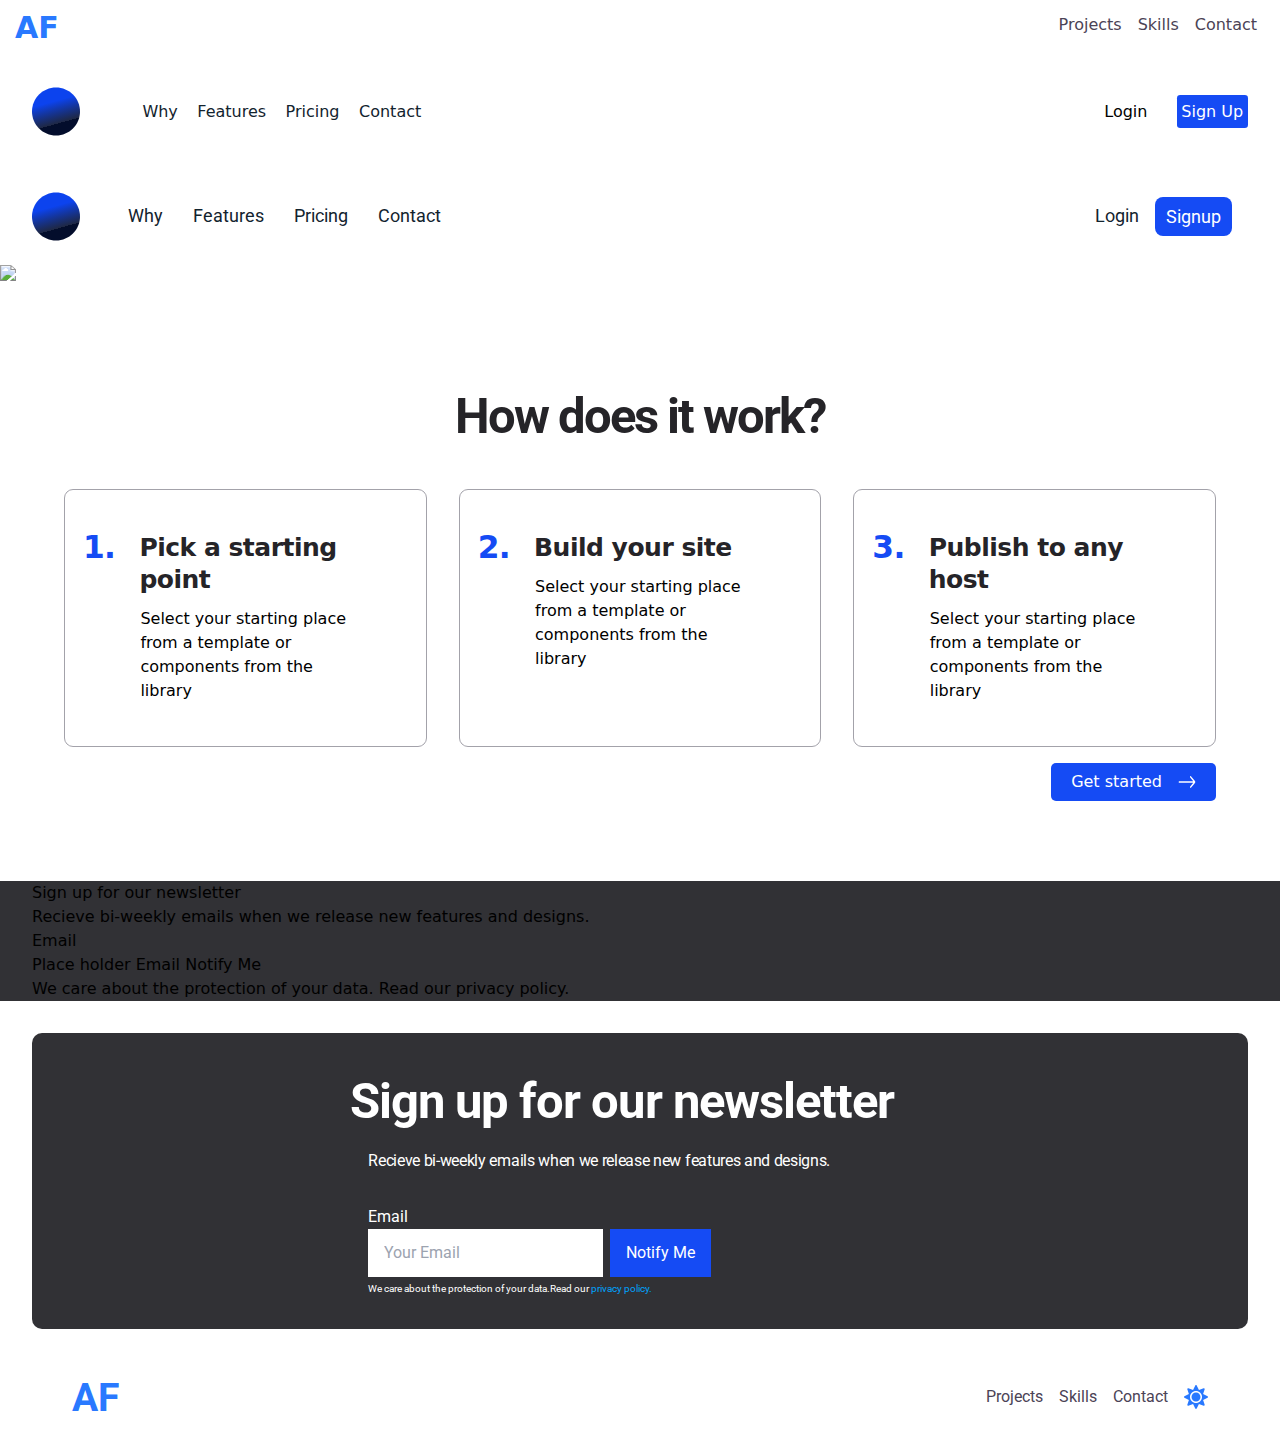
==== index.html @ aceb2766 "Repository created at https://github.com/AliyahHA/primo-nav-site, building and pushing site" ====
<!DOCTYPE html>
<html lang="en">
  <head>
    <meta charset="utf-8" />
    <meta name="viewport" content="width=device-width, initial-scale=1.0" />
    <link rel="stylesheet" type="text/css" href="./styles.css" />
  </head>
  <body data-instant-intensity="all" class="primo-page">
    <div class="block" id="block-ejhxn">
      <div class="primo-component" id="component-ejhxn">
        <div>
          <link
            rel="stylesheet"
            href="https://pro.fontawesome.com/releases/v5.10.0/css/all.css"
            integrity="sha384-AYmEC3Yw5cVb3ZcuHtOA93w35dYTsvhLPVnYs9eStHfGJvOvKxVfELGroGkvsg+p"
            crossorigin="anonymous"
          />

          <section class="pg-container">
            <div class="logo">
              <div>
                <h1>AF</h1>
              </div>
            </div>
            <div class="links">
              <a href="link">Projects</a>
              <a href="link">Skills</a>
              <a href="link">Contact</a>
              <button class="fas fa-sun"></button>
            </div>
          </section>
        </div>
      </div>
      <style type="text/css">
        #component-ejhxn .pg-container{
            display:grid;
            grid-auto-flow: column;
            justify-content: space-between;
            padding: 5px 15px;
          }
          #component-ejhxn .logo h1 {
              font-weight: bold;
              color: #2979FF;
              font-size: 30px
            }
          #component-ejhxn .links{
            color: #4B4356;
            display: flex;
          }
          #component-ejhxn .links a {
            margin: 4px;
            padding: 4px;
          }
          #component-ejhxn a:hover {
            border-bottom-width: 0.1rem;
            border-color: #4B4356 ;
          }
      </style>
    </div>

    <div class="block" id="block-znrgj">
      <div class="primo-component" id="component-znrgj">
        <div>
          <link
            href="https://fonts.googleapis.com/css2?family=Roboto:wght@300&display=swap"
            rel="stylesheet"
          />

          <section class="page-container">
            <svg
              class="logo"
              width="48"
              height="49"
              viewBox="0 0 48 49"
              fill="none"
              xmlns="http://www.w3.org/2000/svg"
            >
              <path
                d="M48 24.5C48 37.7548 37.2548 48.5 24 48.5C10.7452 48.5 0 37.7548 0 24.5C0 11.2452 10.7452 0.5 24 0.5C37.2548 0.5 48 11.2452 48 24.5Z"
                fill="url(#paint0_linear)"
              />
              <defs>
                <linearGradient
                  id="paint0_linear"
                  x1="30.5"
                  y1="12"
                  x2="36.5"
                  y2="33.5"
                  gradientUnits="userSpaceOnUse"
                >
                  <stop stop-color="#0C43EE" />
                  <stop offset="1" stop-color="#030D2C" stop-opacity="0.89" />
                  <stop offset="1" stop-color="#030D2C" />
                </linearGradient>
              </defs>
            </svg>
            <div class="nav-links">
              <a href="">Why</a>
              <a href="">Features</a>
              <a href="">Pricing</a>
              <a href="">Contact</a>
            </div>

            <div class="login-items">
              <a href="">Login</a>
              <button aria-label="" class="buttom">Sign Up</button>
            </div>
          </section>
        </div>
      </div>
      <style type="text/css">
        #component-znrgj section {
            display: flex;
            max-width: 1400px;
            padding: 2rem 2rem;
            margin: 0 auto;
            width: 100%;
            align-items: center;
          }
          #component-znrgj .nav-links a {
              margin-left: 0.9rem;
              color: #12232E;
              line-height: 24px;
            }
          #component-znrgj .login-items {
            margin-left: auto;
          }
          #component-znrgj .login-items a {
              margin-right: 24px;
            }
          #component-znrgj .logo {
            margin-right: 48px;
          }
          #component-znrgj button {
            background-color: #154BF4;
            border-radius: 0.2rem;
            color: #FFFF;
            padding: 0.3rem;
          }
          #component-znrgj a:hover {
              border-bottom: 2px solid #4B4356;
              font-weight: 600;
            }
          @media (max-width: 700px) {
            #component-znrgj section {
              flex-direction: colmun;
              gap: 0;
            }
              #component-znrgj section .nav-links {
                flex-direction: colmun;
              }
          }
      </style>
    </div>

    <div class="block" id="block-fbhpm">
      <div class="primo-component" id="component-fbhpm">
        <div>
          <section>
            <div>
              <svg
                width="48"
                height="49"
                viewBox="0 0 48 49"
                xmlns="http://www.w3.org/2000/svg"
              >
                <path
                  d="M48 24.5C48 37.7548 37.2548 48.5 24 48.5C10.7452 48.5 0 37.7548 0 24.5C0 11.2452 10.7452 0.5 24 0.5C37.2548 0.5 48 11.2452 48 24.5Z"
                  fill="url(#paint0_linear)"
                />
                <defs>
                  <linearGradient
                    id="paint0_linear"
                    x1="30.5"
                    y1="12"
                    x2="36.5"
                    y2="33.5"
                    gradientUnits="userSpaceOnUse"
                  >
                    <stop stop-color="#0C43EE" />
                    <stop offset="1" stop-color="#030D2C" stop-opacity="0.89" />
                    <stop offset="1" stop-color="#030D2C" />
                  </linearGradient>
                </defs>
              </svg>
            </div>
            <nav class="nav-items">
              <a class="nav-link" href="">Why</a>
              <a class="nav-link" href="">Features</a>
              <a class="nav-link" href="">Pricing</a>
              <a class="nav-link" href="">Contact</a>
              <div class="hamburger">
                <span class="bar"></span>
                <span class="bar"></span>
                <span class="bar"></span>
              </div>
              <a href="">Login</a>
            </nav>
            <button>Signup</button>
          </section>
        </div>
        <script type="module">
                  const primo = {
                    id: 'fbhpm',
                    data: {"nav":[{"label":"Why"},{"label":"Features"},{"label":"Pricing"},{"label":"Contact"}],"login":"Login","signup":"Signup","bar":[{"bars":"bar"},{"bars":"bar"},{"bars":"bar"}]},
                    fields: [{"id":"fdyet","key":"nav","label":"Site Navigation bar","value":[{"label":"Why"},{"label":"Features"},{"label":"Pricing"},{"label":"Contact"}],"type":"repeater","fields":[{"id":"kypwr","key":"label","label":"Site Navigation Item","value":"","type":"text"}]},{"id":"bikjx","key":"login","label":"Login Link","value":"Login","type":"text","fields":[]},{"id":"tligf","key":"signup","label":"Signup Button","value":"Signup","type":"text","fields":[]},{"id":"abjiy","key":"bar","label":"Hamburger Bar","value":[{"bars":"bar"},{"bars":"bar"},{"bars":"bar"}],"type":"repeater","fields":[{"id":"xhocc","key":"bars","label":"Bar Icons","value":"","type":"text"}]}]
                  }
                  const hamburger = document.querySelector(".hamburger");
          const navMenu = document.querySelector(".nav-items");

          hamburger.addEventListener("click", mobileMenu);

          function mobileMenu() {
              hamburger.classList.toggle("active");
              navMenu.classList.toggle("active");
          }
          const navLink = document.querySelectorAll(".nav-link");

          navLink.forEach(n => n.addEventListener("click", closeMenu));

          function closeMenu() {
              hamburger.classList.remove("active");
              navMenu.classList.remove("active");
          }
        </script>
      </div>
      <style type="text/css">
        #component-fbhpm section {
            -primary-color: #2979FF;
            --color-text: #12232E;
            --hover-text-color: #000000;
            --ff-main: 'Roboto', sans-serif;
            --button-color: #154BF4;
            width: 100%;
            padding: 1.5rem 2rem;
            max-width: 1400px;
            margin: 0 auto;
            font-family: var(--ff-main);
            display: flex;
            place-items: center;
          }
            #component-fbhpm section nav {
              display: flex;
              flex: 1;
              margin-left: 2rem;
            }
            #component-fbhpm section nav a {
                margin-left: 1rem;
              }
            #component-fbhpm section a {
              margin-right: 14px;
            }
            #component-fbhpm section button {
              background-color: var(--button-color);
              color: white;
              padding: 0.4rem 0.7rem;
              border-radius: 0.5rem;
              font-size: 18px;
              margin-right: 1rem;
            }
          #component-fbhpm a {
            color: var(--color-text);
            border-bottom: 2px solid transparent;
            transition: border-color 0.1s;
            font-size: 18px;
            font-weight: 400;
          }
          #component-fbhpm a:hover {
            border-bottom: 2px solid;
            color: var(--hover-text-color);
          }
          #component-fbhpm a:last-child{
            margin-left: auto;
            margin-right: 1rem;
          }
          #component-fbhpm .hamburger {
            display: none;
          }
          #component-fbhpm .bar {
            display: block;
            width: 25px;
            height: 3px;
            margin: 5px auto;
            transition: all 0.3s ease-in-out;
            background-color: #101010;
          }
          @media (max-width: 768px) {
            #component-fbhpm section {
              justify-content: center;
              justify-content: space-between;
            }
              #component-fbhpm section .nav-items {
                position: fixed;
                top: 5.5rem;
                right: 8rem;
                flex-direction: column;
                width: 30%;
                border-radius: 10px;
                transition: 0.3s;
                box-shadow:
              0 10px 27px rgba(0, 0, 0, 0.05);
              }
                #component-fbhpm section .nav-items a {
                  margin: 12px auto;
                }
                #component-fbhpm section .nav-items a:last-child {
                  margin: 1rem auto;
                }
              #component-fbhpm section .nav-items.active {
                left: 100%;
              }
              #component-fbhpm section nav > a {
                margin: 1rem 0;
              }
              #component-fbhpm section .hamburger {
                display: block;
                cursor: pointer;
                position: fixed;
                top: 2rem;
                right: 0.4rem;
              }
              #component-fbhpm section hamburger.active .bar:nth-child(2) {
                color: white;
              }
              #component-fbhpm section .hamburger.active .bar:nth-child(1) {
                transform: translateY(8px) rotate(45deg);
              }
              #component-fbhpm section .hamburger.active .bar:nth-child(3) {
                transform: translateY(-8px) rotate(-45deg);
              }
          }
      </style>
    </div>

    <div class="block" id="block-odnqq">
      <div class="primo-component" id="component-odnqq">
        <div>
          <div>
            <img class="mx-auto" src="https://i.imgur.com/R2Yji5I.png" />
          </div>

          <section>
            <div class="title">How does it work?</div>
            <div class="cards">
              <div class="content">
                <span>1. </span>
                <div>
                  <h1>Pick a starting point</h1>
                  <p>
                    Select your starting place from a template or components
                    from the library
                  </p>
                </div>
              </div>

              <div class="content">
                <span>2. </span>
                <div>
                  <h1>Build your site</h1>
                  <p>
                    Select your starting place from a template or components
                    from the library
                  </p>
                </div>
              </div>

              <div class="content">
                <span>3. </span>
                <div>
                  <h1>Publish to any host</h1>
                  <p>
                    Select your starting place from a template or components
                    from the library
                  </p>
                </div>
              </div>
            </div>

            <button>
              <div class="btn">Get started</div>
              <svg
                width="18"
                height="24"
                viewBox="0 0 18 24"
                fill="none"
                xmlns="http://www.w3.org/2000/svg"
              >
                <g clip-path="url(#clip0_215:1474)">
                  <path
                    d="M12.3025 6.16453L12.0342 6.49594C11.8563 6.7156 11.8563 7.07175 12.0342 7.29145L15.2189 11.2029H0.955357C0.703886 11.2029 0.5 11.4547 0.5 11.7654V12.2341C0.5 12.5448 0.703886 12.7966 0.955357 12.7966H15.2189L12.0342 16.7081C11.8563 16.9277 11.8563 17.2839 12.0342 17.5036L12.3025 17.835C12.4803 18.0547 12.7686 18.0547 12.9464 17.835L17.3666 12.3975C17.5444 12.1778 17.5444 11.8217 17.3666 11.602L12.9464 6.16453C12.7686 5.94483 12.4803 5.94483 12.3025 6.16453Z"
                    fill="white"
                  />
                </g>
                <defs>
                  <clipPath id="clip0_215:1474">
                    <rect
                      width="17"
                      height="24"
                      fill="white"
                      transform="translate(0.5)"
                    />
                  </clipPath>
                </defs>
              </svg>
            </button>
          </section>
        </div>
        <script type="module">
          const primo = {
            id: 'odnqq',
            data: {"card":[{"numbers":"1.","title":"Pick a starting point ","subtitle":"Select your starting place from a template or components from the library"},{"numbers":"2.","title":"Build your site","subtitle":"Select your starting place from a template or components from the library"},{"numbers":"3.","title":"Publish to any host","subtitle":"Select your starting place from a template or components from the library"}]},
            fields: [{"id":"xmqmb","key":"card","label":"Cards","value":[{"numbers":"1.","title":"Pick a starting point ","subtitle":"Select your starting place from a template or components from the library"},{"numbers":"2.","title":"Build your site","subtitle":"Select your starting place from a template or components from the library"},{"numbers":"3.","title":"Publish to any host","subtitle":"Select your starting place from a template or components from the library"}],"type":"repeater","fields":[{"id":"ndnbs","key":"numbers","label":"Number before the title","value":"","type":"text"},{"id":"zybwx","key":"title","label":"The title","value":"","type":"text"},{"id":"yjkca","key":"subtitle","label":"small paragraph after title","value":"","type":"text"}]}]
          }
          se
        </script>
      </div>
      <style type="text/css">
        #component-odnqq section {
            max-width: 1500px;
            display: flex;
            flex-direction: column;
            padding: 4rem 4rem 4rem 4rem;
          }
          #component-odnqq .title {
            font-family: var(--ff-main);
            font-weight: 700;
            font-size: 49px;
            line-height: 64px;
            letter-spacing: -0.04em;
            color: #252428;
            align-self: center;
            display: flex;
            margin: 40px 0px;
          }
          #component-odnqq .content {
            display: flex;
            border: 0.5px #A3A2AA solid;
            background: #FFFFFF;
            padding: 41px 18px;
            border-radius: 9px;
            color: #252428;
          }
          #component-odnqq p {
            margin: 2px 25px;
            padding-top: 9px;
            padding-right: 20px;
            font-size: 16px;
            color: #000000;
          }
          #component-odnqq h1 {
            font-weight: bold;
            font-size: 25px;
            line-height: 32px;
            letter-spacing: -0.02em;
            margin: 1px 24px;
            color: 252428;
          }
          #component-odnqq .cards {
            display: grid;
            justify-items: center;
            grid-template-columns: repeat(auto-fit, minmax(20rem, 1fr));
            gap: 1rem;
          }
          #component-odnqq button {
            display: flex;
            background-color: #154BF4;
            padding: 7px 20px;
            margin-bottom: 1rem;
            margin-top: 1rem;
            color: white;
            border-radius: 5px;
            align-self: end;
          }
          #component-odnqq span {
            color: #154BF4;
            font-size: 31.25px;
            line-height: 32px;
            letter-spacing: -0.02em;
            font-weight: bold;
          }
          #component-odnqq svg{
            margin-left: 1rem;
          }
          @media (min-width: 768px) {
            #component-odnqq section {
              display: flex;
              flex-direction: column;
            }
              #component-odnqq section .cards {
                gap: 2rem;
              }
          }
      </style>
    </div>

    <div class="block" id="block-sakqg">
      <div class="primo-component" id="component-sakqg">
        <div>
          <section class="container">
            <h1>Sign up for our newsletter</h1>
            <p>
              Recieve bi-weekly emails when we release new features and designs.
            </p>

            <div>
              <span>Email</span>
              <div>
                <button>Place holder Email</button>
                <button>Notify Me</button>
              </div>
              <p>
                We care about the protection of your data. Read our privacy
                policy.
              </p>
            </div>
          </section>
        </div>
      </div>
      <style type="text/css">
        #component-sakqg .container{
            background-color: #313135;
          }
      </style>
    </div>

    <div class="block" id="block-bhamu">
      <div class="primo-component" id="component-bhamu">
        <div>
          <section>
            <div class="content">
              <h1>Sign up for our newsletter</h1>
              <p class="first-p">
                Recieve bi-weekly emails when we release new features and
                designs.
              </p>
              <form>
                <span>Email</span>
                <label>
                  <input type="text" placeholder="Your Email" />
                  <button class="button" type="submit">Notify Me</button>
                </label>
              </form>

              <p class="footer">
                We care about the protection of your data.Read our
                <span class="footer-part">privacy policy. </span>
              </p>
            </div>
          </section>
        </div>
      </div>
      <style type="text/css">
        #component-bhamu {
          @import url("https://fonts.googleapis.com/css2?family=Roboto&display=swap");
        }
          #component-bhamu section {
            max-width: 1400px;
            padding: 2rem 0;
            margin: 2rem;
            background-color: #313135;
            color: #FFFFFF;
            display: grid;
            justify-content: center;
            font-family: "Roboto", sans-serif;
            border-radius: 10px;
          }
          #component-bhamu .btn {
            background-color: #154BF4;
            color: #FFFFFF;
            border: 0.5px solid #0A39CC;
            box-sizing: border-box;
            border-radius: 4px;
            margin-left: 8px;
          }
          #component-bhamu .first-p {
            letter-spacing: -0.02em;
            font-size: 16px;
            line-height: 28px;
            margin-bottom: 30px;
          }
          #component-bhamu form {
            display: flex;
            flex-direction: column;
          }
          #component-bhamu form label input {
            margin-right: 0.2rem;
            padding: 12px 16px;
            transition: 0.2s outline-color;
          }
          #component-bhamu form .button {
            align-self: start;
          }
          #component-bhamu .button {
            background-color: #154BF4;
            padding: 12px 16px;
          }
          #component-bhamu .footer {
            font-size: 10px;
            line-height: 16px;
            margin-top: 4px;
          }
          #component-bhamu h1 {
            letter-spacing: -0.02em;
            font-style: normal;
            font-weight: bold;
            font-size: 49px;
            margin-bottom: 8px;
            position: relative;
            right: 18px;
          }
          #component-bhamu .footer-part{
            color: #00A2FD;
          }
          #component-bhamu .content{
          }
          @media (max-width: 768px) {
            #component-bhamu section {
              padding: 19px;
            }
                #component-bhamu section .content h1 {
                  font-weight: 500;
                  font-size: 39.0625px;
                  line-height: 48px;
                  text-align: center;
                  letter-spacing: -0.04em;
                }
                #component-bhamu section .content p {
                  font-size: 16px;
                  line-height: 24px;
                  text-align: center;
                  color: #FFFFFF;
                }
                #component-bhamu section .content form label{
                  display: grid;
                  gap: 0.5rem;
                  flex-direction: row;
                }
          }
      </style>
    </div>

    <div class="block" id="block-ctpvz">
      <div class="primo-component" id="component-ctpvz">
        <div>
          <section>
            <a class="logo">AF</a>
            <nav>
              <a href="">Projects</a>
              <a href="">Skills</a>
              <a href="">Contact</a>
              <button aria-label="DarkMode">
                <svg
                  viewBox="0 0 24 24"
                  fill="none"
                  xmlns="http://www.w3.org/2000/svg"
                >
                  <path
                    d="M12.0012 7.5C9.52147 7.5 7.50116 9.52031 7.50116 12C7.50116 14.4797 9.52147 16.5 12.0012 16.5C14.4808 16.5 16.5012 14.4797 16.5012 12C16.5012 9.52031 14.4808 7.5 12.0012 7.5ZM23.5512 11.2734L19.1121 9.05625L20.6824 4.35C20.8933 3.7125 20.2887 3.10781 19.6558 3.32344L14.9496 4.89375L12.7277 0.45C12.4277 -0.15 11.5746 -0.15 11.2746 0.45L9.05741 4.88906L4.34647 3.31875C3.70897 3.10781 3.10429 3.7125 3.31991 4.34531L4.89022 9.05156L0.45116 11.2734C-0.14884 11.5734 -0.14884 12.4266 0.45116 12.7266L4.89022 14.9437L3.31991 19.6547C3.10897 20.2922 3.71366 20.8969 4.34647 20.6813L9.05272 19.1109L11.2699 23.55C11.5699 24.15 12.423 24.15 12.723 23.55L14.9402 19.1109L19.6465 20.6813C20.284 20.8922 20.8887 20.2875 20.673 19.6547L19.1027 14.9484L23.5418 12.7313C24.1512 12.4266 24.1512 11.5734 23.5512 11.2734ZM16.2433 16.2422C13.9043 18.5812 10.098 18.5812 7.75897 16.2422C5.41991 13.9031 5.41991 10.0969 7.75897 7.75781C10.098 5.41875 13.9043 5.41875 16.2433 7.75781C18.5824 10.0969 18.5824 13.9031 16.2433 16.2422Z"
                    fill="#2979FF"
                  />
                </svg>
              </button>
            </nav>
          </section>
        </div>
      </div>
      <style type="text/css">
        #component-ctpvz section {
            --primary-color: #2979FF;
            --color-text: #4B4356;
            --ff-main: 'Roboto', sans-serif;
            width: 100%;
            padding: 1.5rem 2rem;
            max-width: 1200px;
            margin: 0 auto;
            font-family: var(--ff-main);
            display: flex;
            align-items: center;
            flex-direction: column;
            gap: 2rem;
          }
            #component-ctpvz section .logo {
              flex: 1;
              font-size: 2.44rem;
              line-height: .75rem;
              color: var(--primary-color);
              font-weight: 700;
            }
            #component-ctpvz section nav {
              display: flex;
              flex-direction: column;
              gap: 1rem;
            }
            #component-ctpvz section nav a {
                color: var(--color-text);
                border-bottom: 2px solid transparent;
                transition: border-color 0.1s;
              }
            #component-ctpvz section nav a:hover {
                  border-color: var(--color-text);
                }
            #component-ctpvz section button {
              display: flex;
              justify-content: center;
            }
            #component-ctpvz section button svg {
                width: 24px;
                height: 24px;
              }
          @media (min-width: 700px) {
            #component-ctpvz section {
              flex-direction: row;
              gap: 0;
            }
              #component-ctpvz section nav {
                flex-direction: row;
              }
          }
      </style>
    </div>
  </body>
</html>
---- styles.css ----
/*! tailwindcss v2.0.3 | MIT License | https://tailwindcss.com */

/*! modern-normalize v1.0.0 | MIT License | https://github.com/sindresorhus/modern-normalize */

/*
Document
========
*/

/**
Use a better box model (opinionated).
*/

*,
*::before,
*::after {
  box-sizing: border-box;
}

/**
Use a more readable tab size (opinionated).
*/

:root {
  -moz-tab-size: 4;
  -o-tab-size: 4;
     tab-size: 4;
}

/**
1. Correct the line height in all browsers.
2. Prevent adjustments of font size after orientation changes in iOS.
*/

html {
  line-height: 1.15; /* 1 */
  -webkit-text-size-adjust: 100%; /* 2 */
}

/*
Sections
========
*/

/**
Remove the margin in all browsers.
*/

body {
  margin: 0;
}

/**
Improve consistency of default fonts in all browsers. (https://github.com/sindresorhus/modern-normalize/issues/3)
*/

body {
  font-family:
		system-ui, -apple-system, Segoe UI, Roboto, Ubuntu, Cantarell, Noto Sans, sans-serif, 
		'Segoe UI',
		Roboto,
		Helvetica,
		Arial,
		sans-serif,
		'Apple Color Emoji',
		'Segoe UI Emoji';
}

/*
Grouping content
================
*/

/**
1. Add the correct height in Firefox.
2. Correct the inheritance of border color in Firefox. (https://bugzilla.mozilla.org/show_bug.cgi?id=190655)
*/

hr {
  height: 0; /* 1 */
  color: inherit; /* 2 */
}

/*
Text-level semantics
====================
*/

/**
Add the correct text decoration in Chrome, Edge, and Safari.
*/

abbr[title] {
  -webkit-text-decoration: underline dotted;
          text-decoration: underline dotted;
}

/**
Add the correct font weight in Edge and Safari.
*/

b,
strong {
  font-weight: bolder;
}

/**
1. Improve consistency of default fonts in all browsers. (https://github.com/sindresorhus/modern-normalize/issues/3)
2. Correct the odd 'em' font sizing in all browsers.
*/

code,
kbd,
samp,
pre {
  font-family:
		ui-monospace,
		SFMono-Regular,
		Consolas,
		'Liberation Mono',
		Menlo,
		monospace; /* 1 */
  font-size: 1em; /* 2 */
}

/**
Add the correct font size in all browsers.
*/

small {
  font-size: 80%;
}

/**
Prevent 'sub' and 'sup' elements from affecting the line height in all browsers.
*/

sub,
sup {
  font-size: 75%;
  line-height: 0;
  position: relative;
  vertical-align: baseline;
}

sub {
  bottom: -0.25em;
}

sup {
  top: -0.5em;
}

/*
Tabular data
============
*/

/**
1. Remove text indentation from table contents in Chrome and Safari. (https://bugs.chromium.org/p/chromium/issues/detail?id=999088, https://bugs.webkit.org/show_bug.cgi?id=201297)
2. Correct table border color inheritance in all Chrome and Safari. (https://bugs.chromium.org/p/chromium/issues/detail?id=935729, https://bugs.webkit.org/show_bug.cgi?id=195016)
*/

table {
  text-indent: 0; /* 1 */
  border-color: inherit; /* 2 */
}

/*
Forms
=====
*/

/**
1. Change the font styles in all browsers.
2. Remove the margin in Firefox and Safari.
*/

button,
input,
optgroup,
select,
textarea {
  font-family: inherit; /* 1 */
  font-size: 100%; /* 1 */
  line-height: 1.15; /* 1 */
  margin: 0; /* 2 */
}

/**
Remove the inheritance of text transform in Edge and Firefox.
1. Remove the inheritance of text transform in Firefox.
*/

button,
select { /* 1 */
  text-transform: none;
}

/**
Correct the inability to style clickable types in iOS and Safari.
*/

button,
[type='button'],
[type='submit'] {
  -webkit-appearance: button;
}

/**
Remove the inner border and padding in Firefox.
*/

/**
Restore the focus styles unset by the previous rule.
*/

/**
Remove the additional ':invalid' styles in Firefox.
See: https://github.com/mozilla/gecko-dev/blob/2f9eacd9d3d995c937b4251a5557d95d494c9be1/layout/style/res/forms.css#L728-L737
*/

/**
Remove the padding so developers are not caught out when they zero out 'fieldset' elements in all browsers.
*/

legend {
  padding: 0;
}

/**
Add the correct vertical alignment in Chrome and Firefox.
*/

progress {
  vertical-align: baseline;
}

/**
Correct the cursor style of increment and decrement buttons in Safari.
*/

/**
1. Correct the odd appearance in Chrome and Safari.
2. Correct the outline style in Safari.
*/

/**
Remove the inner padding in Chrome and Safari on macOS.
*/

/**
1. Correct the inability to style clickable types in iOS and Safari.
2. Change font properties to 'inherit' in Safari.
*/

/*
Interactive
===========
*/

/*
Add the correct display in Chrome and Safari.
*/

summary {
  display: list-item;
}

/**
 * Manually forked from SUIT CSS Base: https://github.com/suitcss/base
 * A thin layer on top of normalize.css that provides a starting point more
 * suitable for web applications.
 */

/**
 * Removes the default spacing and border for appropriate elements.
 */

blockquote,
dl,
dd,
h1,
h2,
h3,
h4,
h5,
h6,
hr,
figure,
p,
pre {
  margin: 0;
}

button {
  background-color: transparent;
  background-image: none;
}

/**
 * Work around a Firefox/IE bug where the transparent `button` background
 * results in a loss of the default `button` focus styles.
 */

button:focus {
  outline: 1px dotted;
  outline: 5px auto -webkit-focus-ring-color;
}

fieldset {
  margin: 0;
  padding: 0;
}

ol,
ul {
  list-style: none;
  margin: 0;
  padding: 0;
}

/**
 * Tailwind custom reset styles
 */

/**
 * 1. Use the user's configured `sans` font-family (with Tailwind's default
 *    sans-serif font stack as a fallback) as a sane default.
 * 2. Use Tailwind's default "normal" line-height so the user isn't forced
 *    to override it to ensure consistency even when using the default theme.
 */

html {
  font-family: ui-sans-serif, system-ui, -apple-system, Segoe UI, Roboto, Ubuntu, Cantarell, Noto Sans, sans-serif, BlinkMacSystemFont, "Segoe UI", Roboto, "Helvetica Neue", Arial, "Noto Sans", sans-serif, "Apple Color Emoji", "Segoe UI Emoji", "Segoe UI Symbol", "Noto Color Emoji"; /* 1 */
  line-height: 1.5; /* 2 */
}

/**
 * Inherit font-family and line-height from `html` so users can set them as
 * a class directly on the `html` element.
 */

body {
  font-family: inherit;
  line-height: inherit;
}

/**
 * 1. Prevent padding and border from affecting element width.
 *
 *    We used to set this in the html element and inherit from
 *    the parent element for everything else. This caused issues
 *    in shadow-dom-enhanced elements like <details> where the content
 *    is wrapped by a div with box-sizing set to `content-box`.
 *
 *    https://github.com/mozdevs/cssremedy/issues/4
 *
 *
 * 2. Allow adding a border to an element by just adding a border-width.
 *
 *    By default, the way the browser specifies that an element should have no
 *    border is by setting it's border-style to `none` in the user-agent
 *    stylesheet.
 *
 *    In order to easily add borders to elements by just setting the `border-width`
 *    property, we change the default border-style for all elements to `solid`, and
 *    use border-width to hide them instead. This way our `border` utilities only
 *    need to set the `border-width` property instead of the entire `border`
 *    shorthand, making our border utilities much more straightforward to compose.
 *
 *    https://github.com/tailwindcss/tailwindcss/pull/116
 */

*,
::before,
::after {
  box-sizing: border-box; /* 1 */
  border-width: 0; /* 2 */
  border-style: solid; /* 2 */
  border-color: #e5e7eb; /* 2 */
}

/*
 * Ensure horizontal rules are visible by default
 */

hr {
  border-top-width: 1px;
}

/**
 * Undo the `border-style: none` reset that Normalize applies to images so that
 * our `border-{width}` utilities have the expected effect.
 *
 * The Normalize reset is unnecessary for us since we default the border-width
 * to 0 on all elements.
 *
 * https://github.com/tailwindcss/tailwindcss/issues/362
 */

img {
  border-style: solid;
}

textarea {
  resize: vertical;
}

input::-moz-placeholder, textarea::-moz-placeholder {
  opacity: 1;
  color: #9ca3af;
}

input:-ms-input-placeholder, textarea:-ms-input-placeholder {
  opacity: 1;
  color: #9ca3af;
}

input::placeholder,
textarea::placeholder {
  opacity: 1;
  color: #9ca3af;
}

button {
  cursor: pointer;
}

table {
  border-collapse: collapse;
}

h1,
h2,
h3,
h4,
h5,
h6 {
  font-size: inherit;
  font-weight: inherit;
}

/**
 * Reset links to optimize for opt-in styling instead of
 * opt-out.
 */

a {
  color: inherit;
  text-decoration: inherit;
}

/**
 * Reset form element properties that are easy to forget to
 * style explicitly so you don't inadvertently introduce
 * styles that deviate from your design system. These styles
 * supplement a partial reset that is already applied by
 * normalize.css.
 */

button,
input,
optgroup,
select,
textarea {
  padding: 0;
  line-height: inherit;
  color: inherit;
}

/**
 * Use the configured 'mono' font family for elements that
 * are expected to be rendered with a monospace font, falling
 * back to the system monospace stack if there is no configured
 * 'mono' font family.
 */

pre,
code,
kbd,
samp {
  font-family: ui-monospace, SFMono-Regular, Menlo, Monaco, Consolas, "Liberation Mono", "Courier New", monospace;
}

/**
 * Make replaced elements `display: block` by default as that's
 * the behavior you want almost all of the time. Inspired by
 * CSS Remedy, with `svg` added as well.
 *
 * https://github.com/mozdevs/cssremedy/issues/14
 */

img,
svg,
video,
canvas,
audio,
iframe,
embed,
object {
  display: block;
  vertical-align: middle;
}

/**
 * Constrain images and videos to the parent width and preserve
 * their instrinsic aspect ratio.
 *
 * https://github.com/mozdevs/cssremedy/issues/14
 */

img,
video {
  max-width: 100%;
  height: auto;
}

.container {
  width: 100%;
  margin-right: auto;
  margin-left: auto;
  padding-right: 2rem;
  padding-left: 2rem;
}

@media (min-width: 640px) {
  .container {
    max-width: 640px;
  }
}

@media (min-width: 768px) {
  .container {
    max-width: 768px;
  }
}

@media (min-width: 1024px) {
  .container {
    max-width: 1024px;
  }
}

@media (min-width: 1280px) {
  .container {
    max-width: 1280px;
  }
}

@media (min-width: 1536px) {
  .container {
    max-width: 1536px;
  }
}

.table {
  display: table;
}

.grid {
  display: grid;
}

.mx-auto {
  margin-left: auto;
  margin-right: auto;
}

* {
  --tw-shadow: 0 0 rgba(0,0,0,0);
}

* {
  --tw-ring-inset: var(--tw-empty,/*!*/ /*!*/);
  --tw-ring-offset-width: 0px;
  --tw-ring-offset-color: #fff;
  --tw-ring-color: rgba(59, 130, 246, 0.5);
  --tw-ring-offset-shadow: 0 0 rgba(0,0,0,0);
  --tw-ring-shadow: 0 0 rgba(0,0,0,0);
}

.transform {
  --tw-translate-x: 0;
  --tw-translate-y: 0;
  --tw-rotate: 0;
  --tw-skew-x: 0;
  --tw-skew-y: 0;
  --tw-scale-x: 1;
  --tw-scale-y: 1;
  transform: translateX(var(--tw-translate-x)) translateY(var(--tw-translate-y)) rotate(var(--tw-rotate)) skewX(var(--tw-skew-x)) skewY(var(--tw-skew-y)) scaleX(var(--tw-scale-x)) scaleY(var(--tw-scale-y));
}

@-webkit-keyframes spin {
  to {
    transform: rotate(360deg);
  }
}

@keyframes spin {
  to {
    transform: rotate(360deg);
  }
}

@-webkit-keyframes ping {
  75%, 100% {
    transform: scale(2);
    opacity: 0;
  }
}

@keyframes ping {
  75%, 100% {
    transform: scale(2);
    opacity: 0;
  }
}

@-webkit-keyframes pulse {
  50% {
    opacity: .5;
  }
}

@keyframes pulse {
  50% {
    opacity: .5;
  }
}

@-webkit-keyframes bounce {
  0%, 100% {
    transform: translateY(-25%);
    -webkit-animation-timing-function: cubic-bezier(0.8,0,1,1);
            animation-timing-function: cubic-bezier(0.8,0,1,1);
  }

  50% {
    transform: none;
    -webkit-animation-timing-function: cubic-bezier(0,0,0.2,1);
            animation-timing-function: cubic-bezier(0,0,0.2,1);
  }
}

@keyframes bounce {
  0%, 100% {
    transform: translateY(-25%);
    -webkit-animation-timing-function: cubic-bezier(0.8,0,1,1);
            animation-timing-function: cubic-bezier(0.8,0,1,1);
  }

  50% {
    transform: none;
    -webkit-animation-timing-function: cubic-bezier(0,0,0.2,1);
            animation-timing-function: cubic-bezier(0,0,0.2,1);
  }
}

@import url('https://fonts.googleapis.com/css2?family=Roboto&display=swap');

:root {
  --ff-main: 'Roboto', sans-serif;
}

.primo-copy {
  margin: 0 auto;
  width: 100%;
  padding-right: 2rem;
  padding-left: 2rem;
  font-size: 1.125rem;
  color: #374151;
}

.primo-copy h1 {
    font-size: 1.875rem;
    font-weight: 500;
  }

.primo-copy h2 {
    font-size: 1.5rem;
    font-weight: 500;
  }

.primo-copy ol {
    list-style-type: decimal;
    list-style-position: inside;
  }

.primo-copy ul {
    list-style-type: disc;
    list-style-position: inside;
  }

.primo-copy p {
    display: inline;
  }

.primo-copy ol {
    list-style-type: decimal;
    list-style-position: inside;
  }

.primo-copy a {
    color: #1c64f2;
    text-decoration: underline;
  }

.primo-copy blockquote {
    box-shadow: 0 4px 6px -1px rgba(0, 0, 0, 0.1),
      0 2px 4px -1px rgba(0, 0, 0, 0.06);
    padding: 1.5rem;
  }

.primo-copy mark {
    --text-opacity: 1;
    color: #161e2e;
    --bg-opacity: 1;
    background-color: #fce96a;
  }

@media (min-width: 1024px) {
  .primo-copy h1 {
    font-size: 3rem;
  }

  .primo-copy h2 {
    font-size: 2.25rem;
  }
}

@media (min-width: 640px) {
}

@media (min-width: 768px) {
}

@media (min-width: 1024px) {
}

@media (min-width: 1280px) {
}

@media (min-width: 1536px) {
}
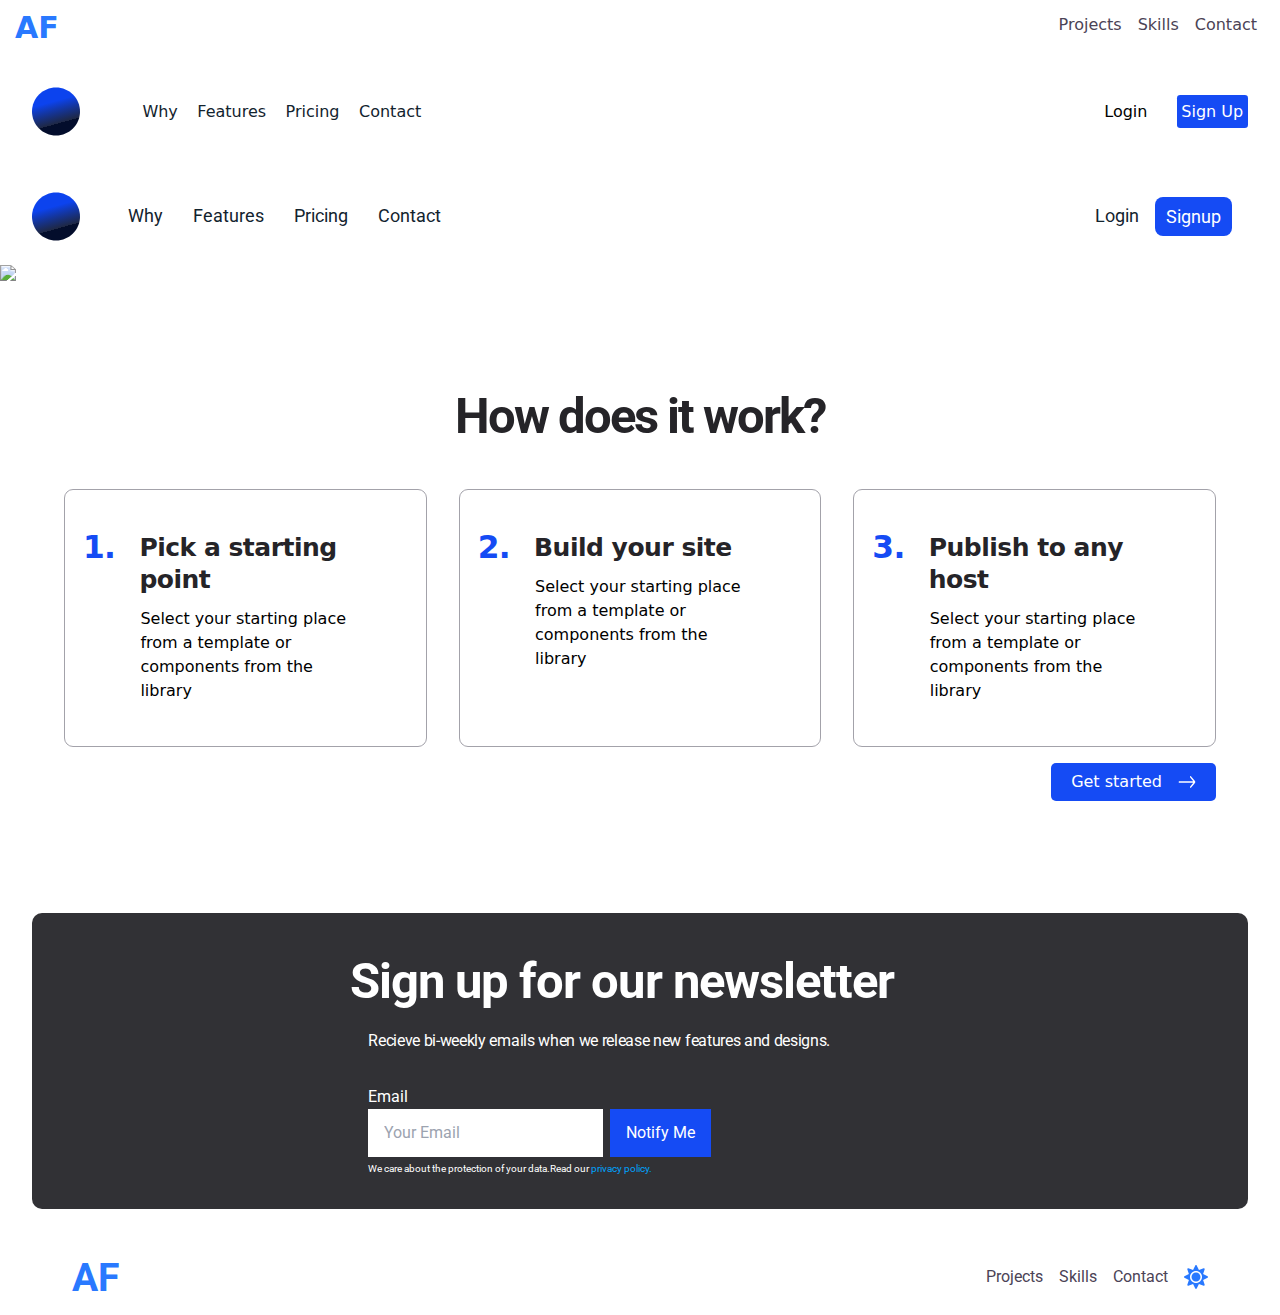
==== commit 2f892f8a: "" ====
--- a/index.html
+++ b/index.html
@@ -493,36 +493,6 @@
       </style>
     </div>
 
-    <div class="block" id="block-sakqg">
-      <div class="primo-component" id="component-sakqg">
-        <div>
-          <section class="container">
-            <h1>Sign up for our newsletter</h1>
-            <p>
-              Recieve bi-weekly emails when we release new features and designs.
-            </p>
-
-            <div>
-              <span>Email</span>
-              <div>
-                <button>Place holder Email</button>
-                <button>Notify Me</button>
-              </div>
-              <p>
-                We care about the protection of your data. Read our privacy
-                policy.
-              </p>
-            </div>
-          </section>
-        </div>
-      </div>
-      <style type="text/css">
-        #component-sakqg .container{
-            background-color: #313135;
-          }
-      </style>
-    </div>
-
     <div class="block" id="block-bhamu">
       <div class="primo-component" id="component-bhamu">
         <div>
